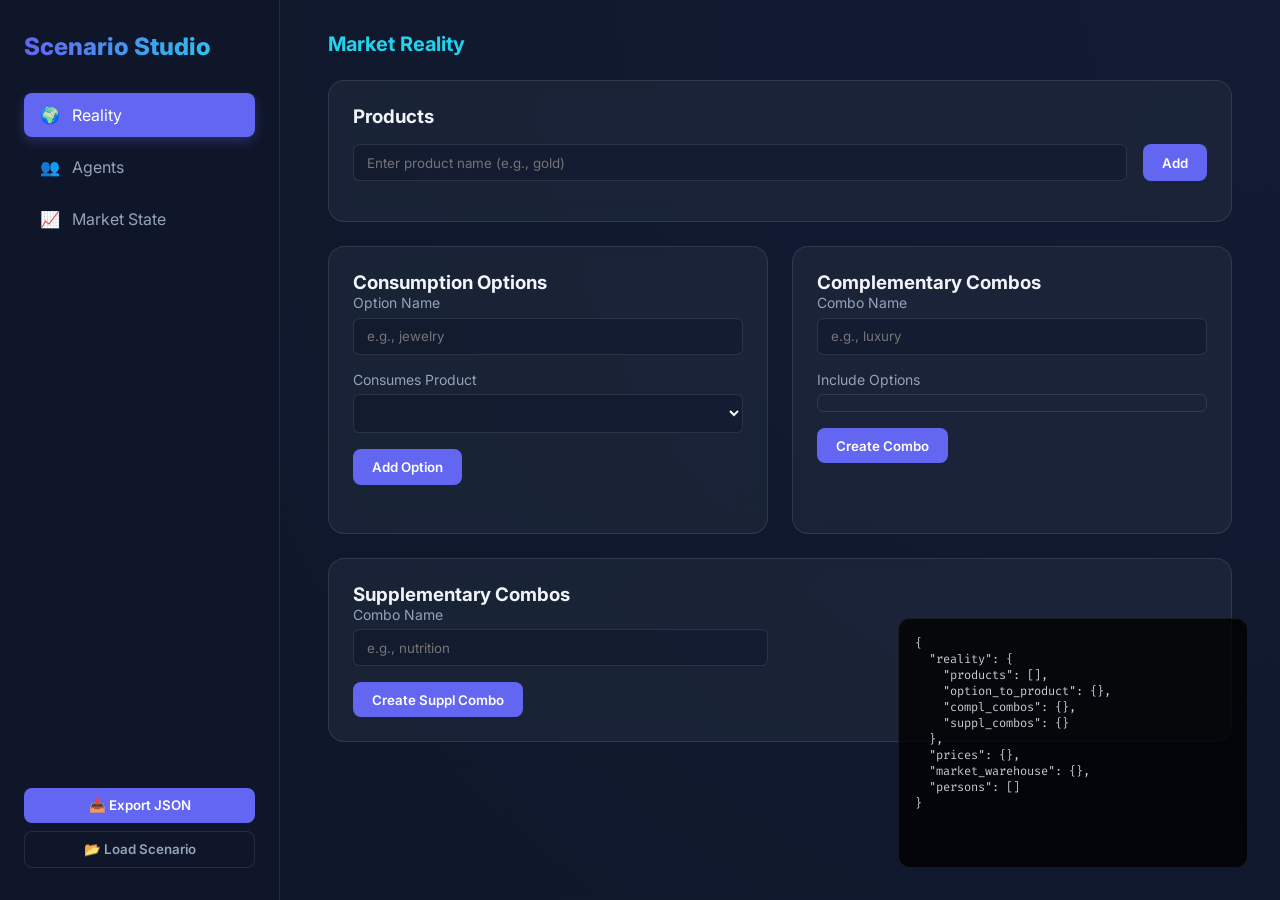
==== GDNativeSource/PriceCalculator/tools/editor/index.html @ ca907d11 "Add web-based Market Scenario Studio editor" ====
<!DOCTYPE html>
<html lang="en">
<head>
    <meta charset="UTF-8">
    <meta name="viewport" content="width=device-width, initial-scale=1.0">
    <title>Market Scenario Studio</title>
    <link rel="stylesheet" href="style.css">
    <link href="https://fonts.googleapis.com/css2?family=Inter:wght@400;600;800&family=Fira+Code&display=swap" rel="stylesheet">
</head>
<body>
    <aside>
        <h1>Scenario Studio</h1>
        <nav>
            <div class="nav-item active" data-section="reality">
                <span>🌍</span> Reality
            </div>
            <div class="nav-item" data-section="agents">
                <span>👥</span> Agents
            </div>
            <div class="nav-item" data-section="market">
                <span>📈</span> Market State
            </div>
        </nav>
        
        <div style="margin-top: auto;">
            <button class="btn-primary" style="width: 100%; margin-bottom: 0.5rem;" onclick="downloadJSON()">
                📥 Export JSON
            </button>
            <button class="btn-ghost" style="width: 100%;" onclick="document.getElementById('file-input').click()">
                📂 Load Scenario
            </button>
            <input type="file" id="file-input" style="display: none;" onchange="loadJSON(event)">
        </div>
    </aside>

    <main id="content">
        <!-- Section: Reality -->
        <section id="section-reality">
            <h2>Market Reality</h2>
            
            <div class="card">
                <h3>Products</h3>
                <div class="input-group" style="display: flex; gap: 1rem; margin-top: 1rem;">
                    <input type="text" id="new-product" placeholder="Enter product name (e.g., gold)">
                    <button class="btn-primary" onclick="addProduct()">Add</button>
                </div>
                <div id="product-list" class="tag-container"></div>
            </div>

            <div class="grid-2">
                <div class="card">
                    <h3>Consumption Options</h3>
                    <div class="input-group">
                        <label>Option Name</label>
                        <input type="text" id="new-option-name" placeholder="e.g., jewelry">
                    </div>
                    <div class="input-group">
                        <label>Consumes Product</label>
                        <select id="new-option-product"></select>
                    </div>
                    <button class="btn-primary" onclick="addOption()">Add Option</button>
                    <div id="option-list" style="margin-top: 1.5rem;"></div>
                </div>

                <div class="card">
                    <h3>Complementary Combos</h3>
                    <div class="input-group">
                        <label>Combo Name</label>
                        <input type="text" id="new-compl-name" placeholder="e.g., luxury">
                    </div>
                    <div class="input-group">
                        <label>Include Options</label>
                        <div id="compl-option-checks" style="max-height: 150px; overflow-y: auto; border: 1px solid var(--border); padding: 0.5rem; border-radius: 0.4rem;">
                        </div>
                    </div>
                    <button class="btn-primary" onclick="addComplCombo()">Create Combo</button>
                    <div id="compl-list" style="margin-top: 1.5rem;"></div>
                </div>
            </div>

            <div class="card">
                <h3>Supplementary Combos</h3>
                <div class="grid-2">
                    <div>
                        <div class="input-group">
                            <label>Combo Name</label>
                            <input type="text" id="new-suppl-name" placeholder="e.g., nutrition">
                        </div>
                        <button class="btn-primary" onclick="addSupplCombo()">Create Suppl Combo</button>
                    </div>
                    <div id="suppl-list"></div>
                </div>
            </div>
        </section>

        <!-- Section: Agents (Hidden initially) -->
        <section id="section-agents" style="display: none;">
            <h2>Agents & Persons</h2>
            <div class="input-group" style="display: flex; gap: 1rem;">
                <input type="text" id="new-agent-name" placeholder="Agent Name (e.g., Smith)">
                <button class="btn-primary" onclick="addAgent()">Create Agent</button>
            </div>
            <div id="agents-grid" class="grid-auto" style="margin-top: 2rem;"></div>
        </section>

        <!-- Section: Market State (Hidden initially) -->
        <section id="section-market" style="display: none;">
            <h2>Market State</h2>
            <div class="grid-2">
                <div class="card">
                    <h3>Initial Prices</h3>
                    <div id="price-inputs"></div>
                </div>
                <div class="card">
                    <h3>Market Warehouse (Reserves)</h3>
                    <div id="warehouse-inputs"></div>
                </div>
            </div>
        </section>
    </main>

    <pre id="json-preview"></pre>

    <script src="editor.js"></script>
</body>
</html>
---- GDNativeSource/PriceCalculator/tools/editor/style.css ----
:root {
    --bg-main: #0f172a;
    --bg-card: rgba(30, 41, 59, 0.7);
    --primary: #6366f1;
    --primary-hover: #818cf8;
    --accent: #22d3ee;
    --text-main: #f1f5f9;
    --text-dim: #94a3b8;
    --border: rgba(255, 255, 255, 0.1);
    --danger: #ef4444;
    --success: #10b981;
}

* {
    margin: 0;
    padding: 0;
    box-sizing: border-box;
    font-family: 'Inter', system-ui, -apple-system, sans-serif;
}

body {
    background-color: var(--bg-main);
    color: var(--text-main);
    display: flex;
    height: 100vh;
    overflow: hidden;
}

/* Layout */
aside {
    width: 280px;
    background: rgba(15, 23, 42, 0.95);
    border-right: 1px solid var(--border);
    display: flex;
    flex-direction: column;
    padding: 2rem 1.5rem;
    z-index: 10;
}

main {
    flex: 1;
    display: flex;
    flex-direction: column;
    overflow-y: auto;
    padding: 2rem 3rem;
    background: radial-gradient(circle at top right, rgba(99, 102, 241, 0.05), transparent);
}

/* Typography */
h1 {
    font-size: 1.5rem;
    font-weight: 800;
    margin-bottom: 2rem;
    background: linear-gradient(to right, var(--primary), var(--accent));
    -webkit-background-clip: text;
    -webkit-text-fill-color: transparent;
}

h2 {
    font-size: 1.25rem;
    margin-bottom: 1.5rem;
    color: var(--accent);
}

/* Navigation */
.nav-item {
    padding: 0.75rem 1rem;
    border-radius: 0.5rem;
    color: var(--text-dim);
    cursor: pointer;
    transition: all 0.2s;
    margin-bottom: 0.5rem;
    display: flex;
    align-items: center;
    gap: 0.75rem;
}

.nav-item:hover {
    background: rgba(255, 255, 255, 0.05);
    color: var(--text-main);
}

.nav-item.active {
    background: var(--primary);
    color: white;
    box-shadow: 0 4px 12px rgba(99, 102, 241, 0.3);
}

/* Cards & Forms */
.card {
    background: var(--bg-card);
    backdrop-filter: blur(12px);
    border: 1px solid var(--border);
    border-radius: 1rem;
    padding: 1.5rem;
    margin-bottom: 1.5rem;
    animation: fadeIn 0.4s ease-out;
}

@keyframes fadeIn {
    from { opacity: 0; transform: translateY(10px); }
    to { opacity: 1; transform: translateY(0); }
}

.input-group {
    margin-bottom: 1rem;
}

label {
    display: block;
    font-size: 0.875rem;
    color: var(--text-dim);
    margin-bottom: 0.4rem;
}

input, select {
    width: 100%;
    background: rgba(15, 23, 42, 0.5);
    border: 1px solid var(--border);
    border-radius: 0.4rem;
    padding: 0.6rem 0.8rem;
    color: white;
    outline: none;
    transition: border-color 0.2s;
}

input:focus {
    border-color: var(--primary);
}

button {
    padding: 0.6rem 1.2rem;
    border-radius: 0.5rem;
    border: none;
    cursor: pointer;
    font-weight: 600;
    transition: all 0.2s;
}

.btn-primary { background: var(--primary); color: white; }
.btn-primary:hover { background: var(--primary-hover); transform: translateY(-1px); }

.btn-ghost { background: transparent; color: var(--text-dim); border: 1px solid var(--border); }
.btn-ghost:hover { background: rgba(255, 255, 255, 0.05); color: white; }

.btn-danger { background: rgba(239, 68, 68, 0.1); color: var(--danger); border: 1px solid rgba(239, 68, 68, 0.2); }
.btn-danger:hover { background: var(--danger); color: white; }

/* Grid Layouts */
.grid-2 { display: grid; grid-template-columns: 1fr 1fr; gap: 1.5rem; }
.grid-auto { display: grid; grid-template-columns: repeat(auto-fill, minmax(300px, 1fr)); gap: 1.5rem; }

/* Tags */
.tag-container {
    display: flex;
    flex-wrap: wrap;
    gap: 0.5rem;
    margin-top: 0.5rem;
}

.tag {
    background: rgba(99, 102, 241, 0.1);
    color: var(--primary);
    padding: 0.25rem 0.75rem;
    border-radius: 2rem;
    font-size: 0.875rem;
    display: flex;
    align-items: center;
    gap: 0.5rem;
    border: 1px solid rgba(99, 102, 241, 0.2);
}

.tag .close { cursor: pointer; opacity: 0.6; }
.tag .close:hover { opacity: 1; }

/* JSON Preview */
#json-preview {
    position: fixed;
    right: 2rem;
    bottom: 2rem;
    width: 350px;
    height: 250px;
    background: #000;
    border-radius: 0.75rem;
    padding: 1rem;
    font-family: 'Fira Code', monospace;
    font-size: 0.75rem;
    overflow: auto;
    border: 1px solid var(--border);
    opacity: 0.8;
    transition: opacity 0.3s;
}

#json-preview:hover { opacity: 1; }
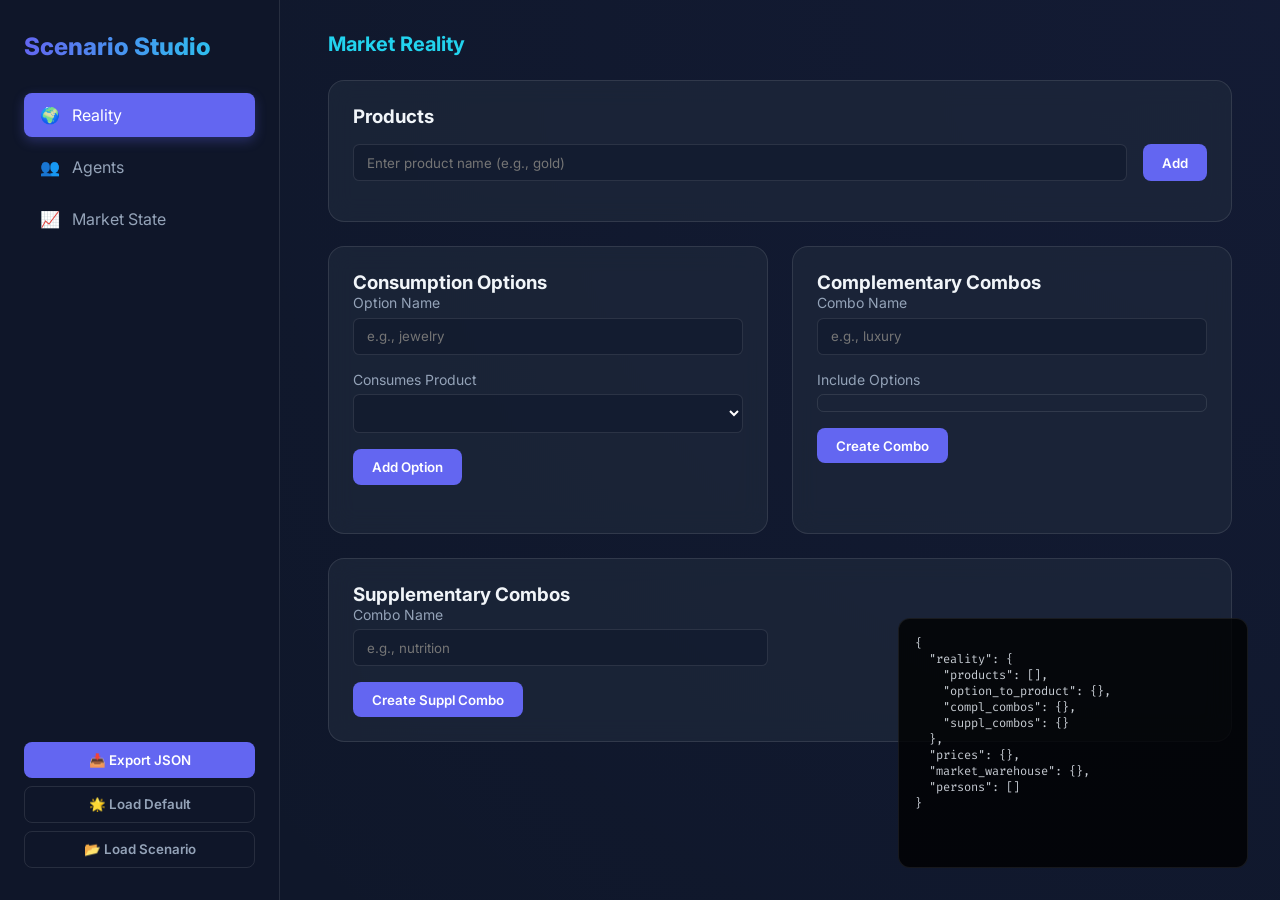
==== commit 79b9a6de: "Feat: Add default scenario and improve export functionality in Market Scenario Studio" ====
--- a/GDNativeSource/PriceCalculator/tools/editor/index.html
+++ b/GDNativeSource/PriceCalculator/tools/editor/index.html
@@ -25,6 +25,9 @@
         <div style="margin-top: auto;">
             <button class="btn-primary" style="width: 100%; margin-bottom: 0.5rem;" onclick="downloadJSON()">
                 📥 Export JSON
+            </button>
+            <button class="btn-ghost" style="width: 100%; margin-bottom: 0.5rem;" onclick="loadDefaultScenario()">
+                🌟 Load Default
             </button>
             <button class="btn-ghost" style="width: 100%;" onclick="document.getElementById('file-input').click()">
                 📂 Load Scenario
